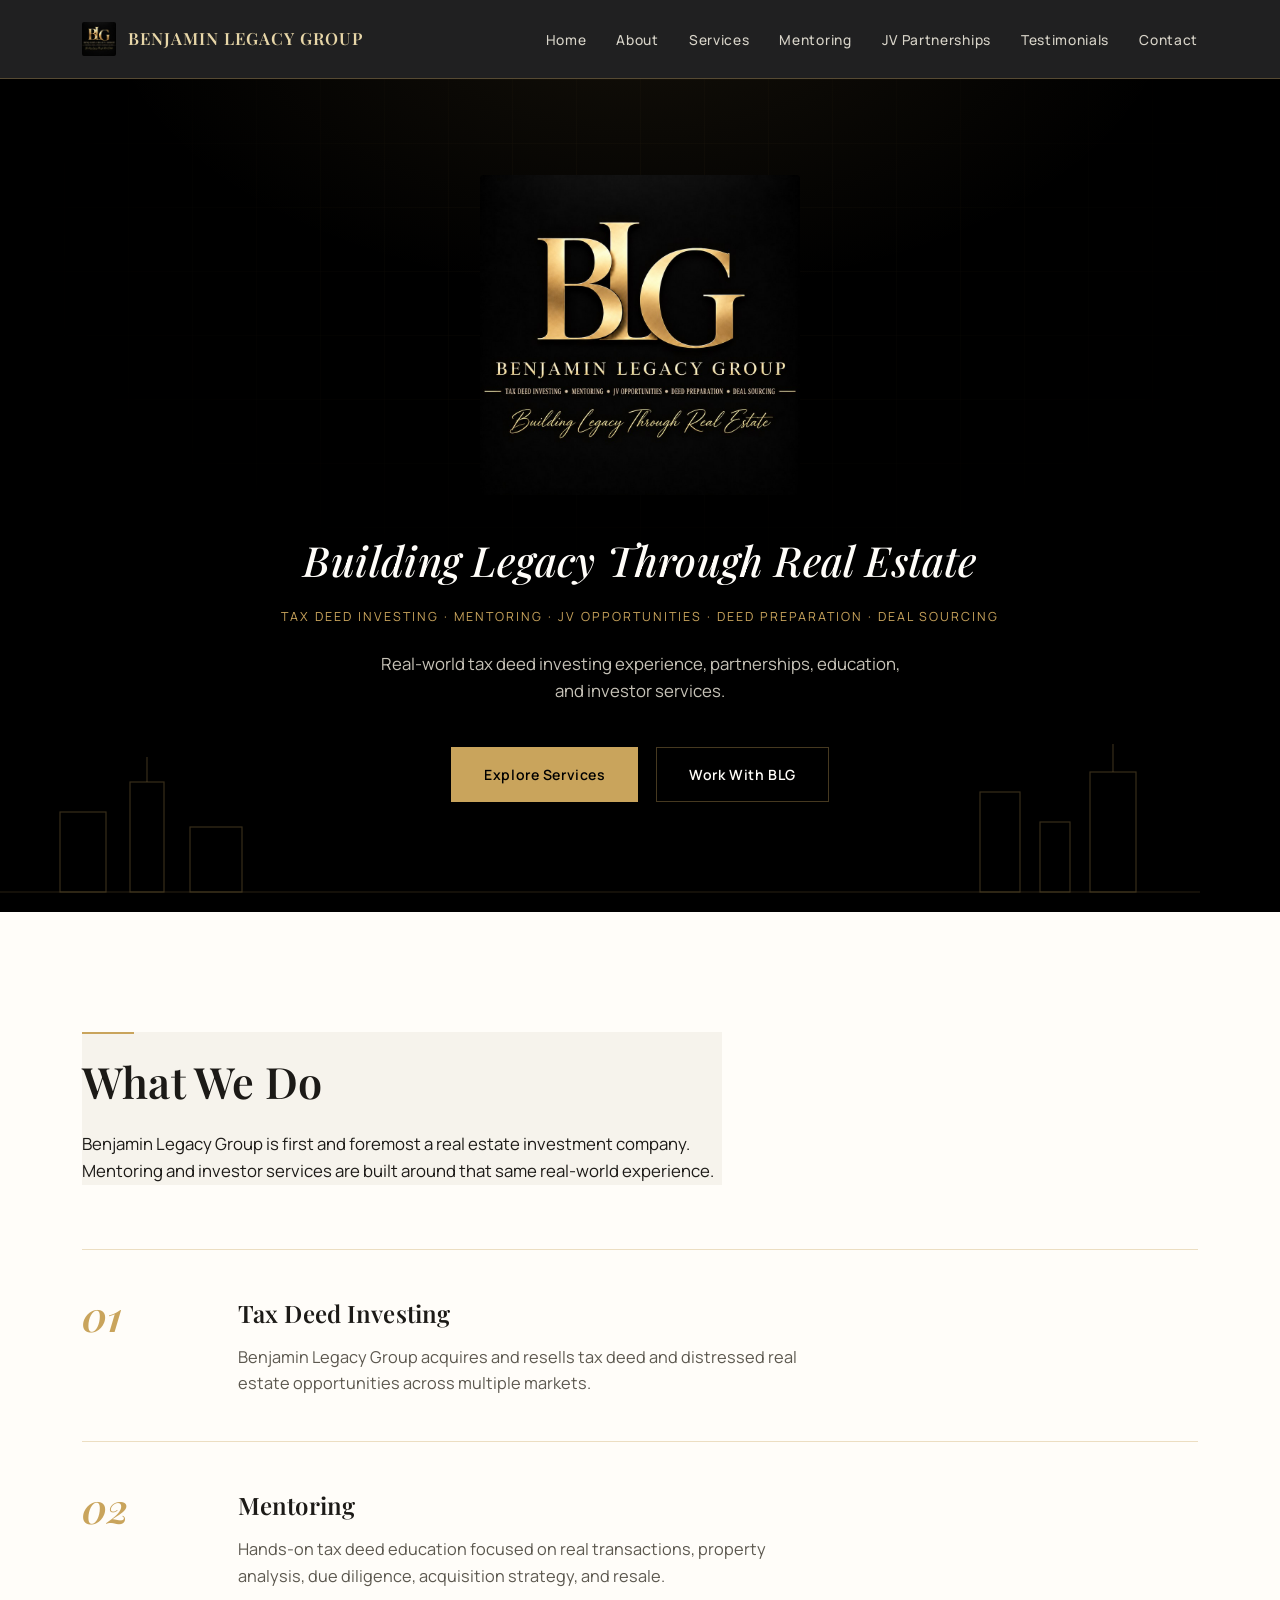
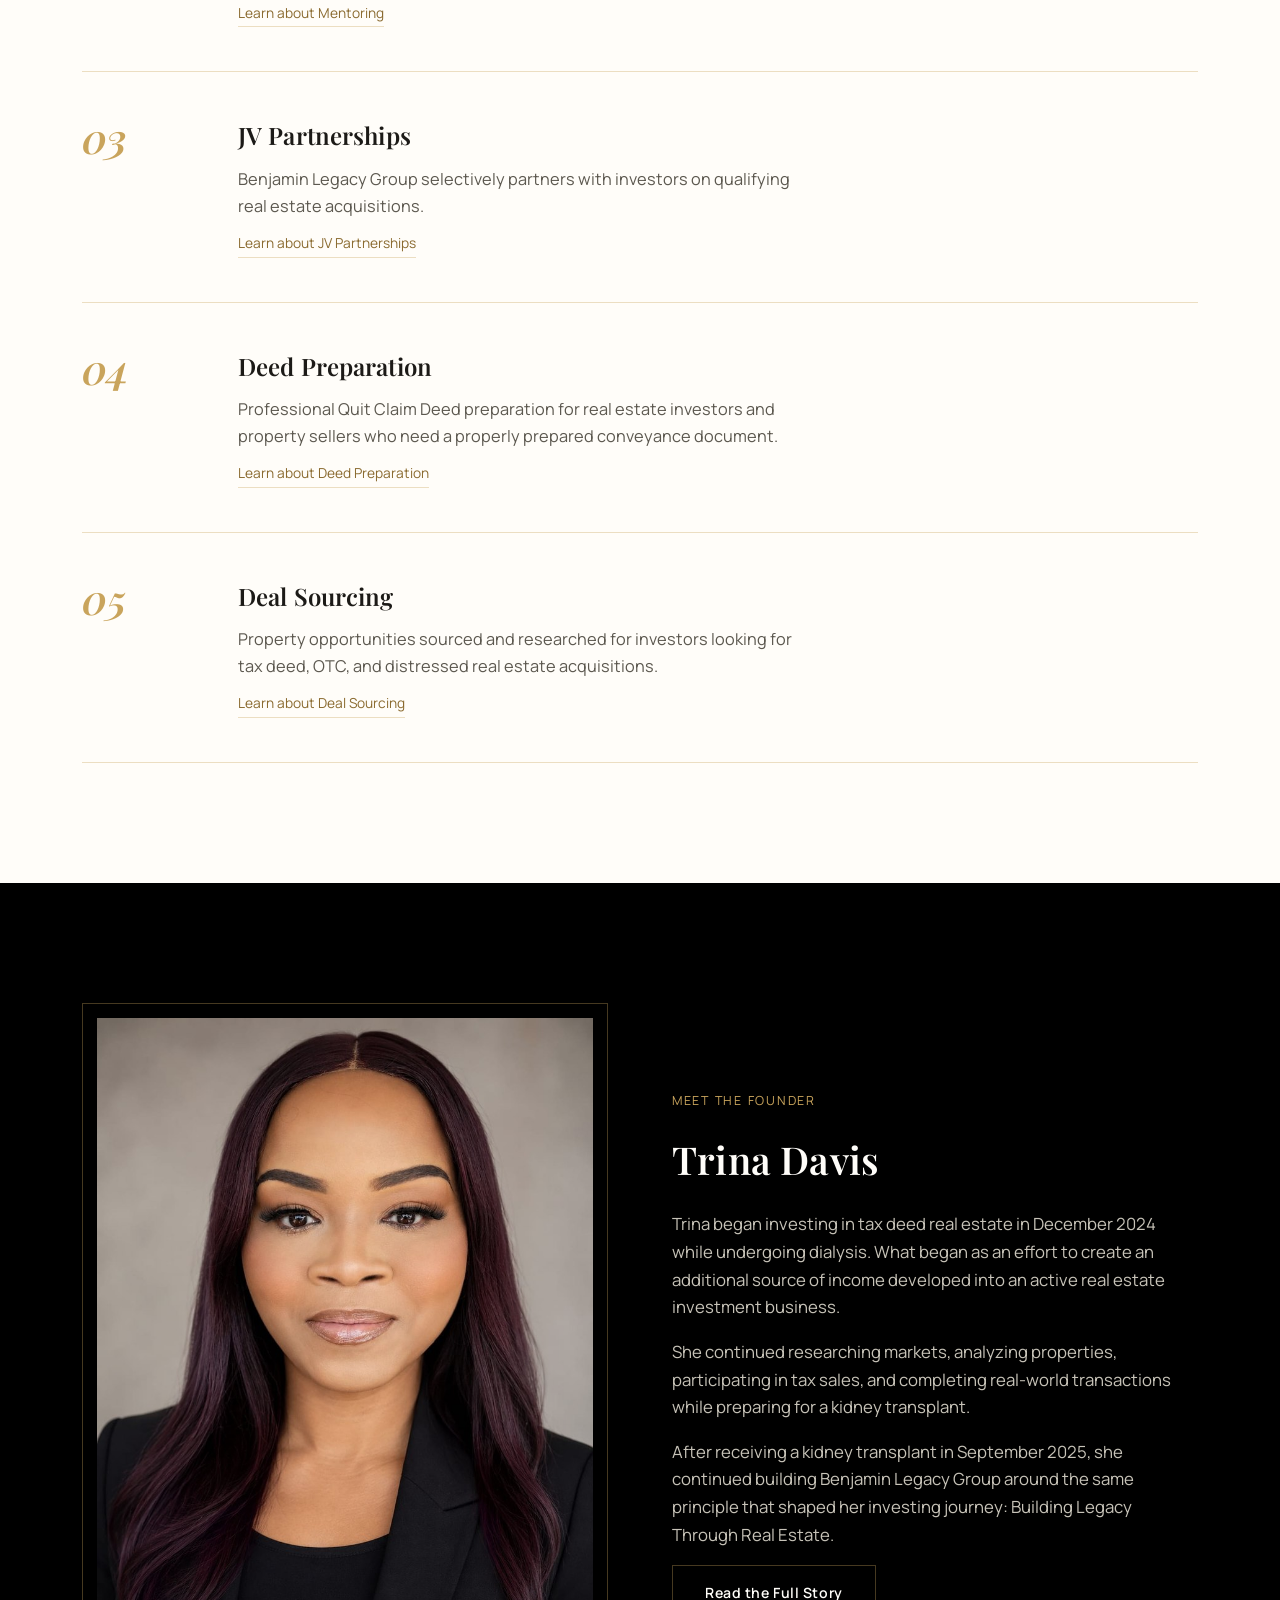
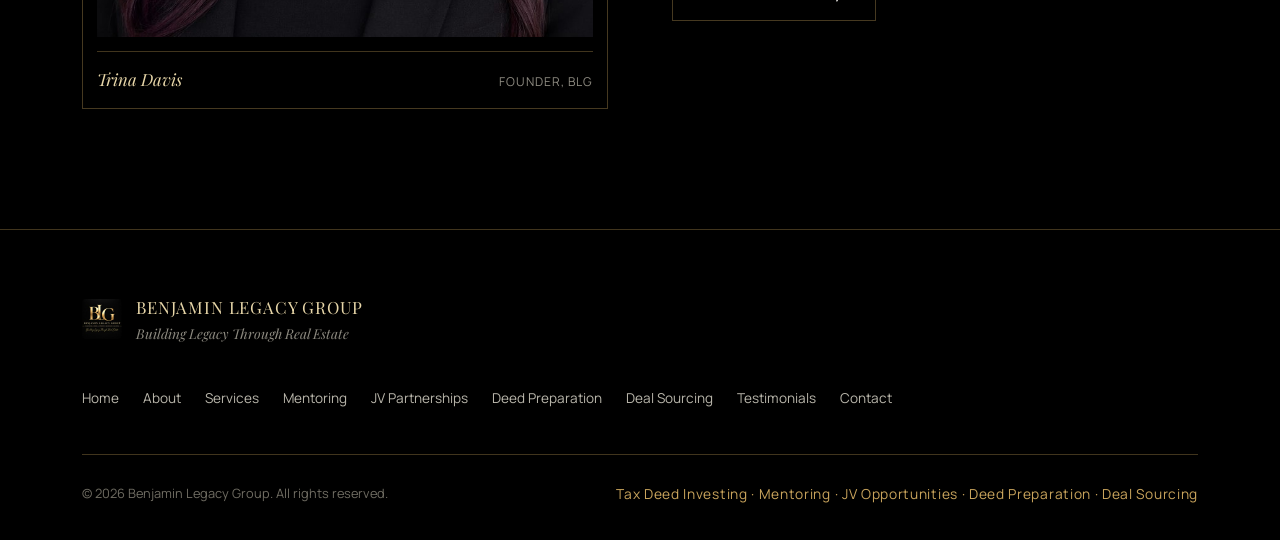
==== index.html @ bb43dea1 "first commit" ====
<!DOCTYPE html>
<html lang="en">
<head>
<meta charset="UTF-8">
<meta name="viewport" content="width=device-width, initial-scale=1.0">
<title>Benjamin Legacy Group — Building Legacy Through Real Estate</title>
<link rel="preconnect" href="https://fonts.googleapis.com">
<link rel="preconnect" href="https://fonts.gstatic.com" crossorigin>
<link href="https://fonts.googleapis.com/css2?family=Playfair+Display:ital,wght@0,500;0,600;0,700;1,500;1,600&family=Manrope:wght@400;500;600;700&display=swap" rel="stylesheet">
<link rel="stylesheet" href="styles.css">
</head>
<body>

<nav class="site-nav">
  <div class="nav-row">
    <a href="index.html" class="brand-mark">
      <img src="images/logo-small.jpg" alt="Benjamin Legacy Group mark">
      <span>BENJAMIN&nbsp;LEGACY&nbsp;GROUP</span>
    </a>
    <button class="nav-toggle" id="navToggle" aria-expanded="false" aria-controls="navLinks">Menu</button>
    <ul class="nav-links" id="navLinks">
      <li><a href="index.html">Home</a></li>
      <li><a href="about.html">About</a></li>
      <li class="has-dropdown">
        <a href="services.html">Services</a>
        <ul class="dropdown">
          <li><a href="deed-prep.html">Deed Preparation</a></li>
          <li><a href="deal-sourcing.html">Deal Sourcing</a></li>
        </ul>
      </li>
      <li><a href="mentoring.html">Mentoring</a></li>
      <li><a href="jv.html">JV Partnerships</a></li>
      <li><a href="testimonials.html">Testimonials</a></li>
      <li><a href="contact.html">Contact</a></li>
    </ul>
  </div>
</nav>

<header class="hero" id="home">
  <div class="container hero-inner">
    <div class="hero-logo">
      <img src="images/logo-large.jpg" alt="Benjamin Legacy Group — Building Legacy Through Real Estate">
    </div>
    <h1>Building Legacy Through Real Estate</h1>
    <div class="hero-kicker">Tax Deed Investing · Mentoring · JV Opportunities · Deed Preparation · Deal Sourcing</div>
    <p class="hero-sub">Real-world tax deed investing experience, partnerships, education, and investor services.</p>
    <div class="hero-ctas">
      <a href="services.html" class="btn btn-gold">Explore Services</a>
      <a href="contact.html" class="btn btn-outline">Work With BLG</a>
    </div>
  </div>
  <svg class="hero-skyline" viewBox="0 0 1200 190" preserveAspectRatio="none" xmlns="http://www.w3.org/2000/svg" aria-hidden="true">
    <line x1="0" y1="170" x2="1200" y2="170" stroke="rgba(201,164,92,0.4)" stroke-width="1"/>
    <g fill="none" stroke="rgba(201,164,92,0.55)" stroke-width="1.2">
      <rect x="60" y="90" width="46" height="80"/>
      <rect x="130" y="60" width="34" height="110"/>
      <rect x="190" y="105" width="52" height="65"/>
      <rect x="980" y="70" width="40" height="100"/>
      <rect x="1040" y="100" width="30" height="70"/>
      <rect x="1090" y="50" width="46" height="120"/>
      <line x1="147" y1="60" x2="147" y2="35"/>
      <line x1="1113" y1="50" x2="1113" y2="22"/>
    </g>
  </svg>
</header>

<section class="on-white" id="services">
  <div class="container">
    <div class="section-head on-light">
      <div class="rule"></div>
      <h2>What We Do</h2>
      <p>Benjamin Legacy Group is first and foremost a real estate investment company. Mentoring and investor services are built around that same real-world experience.</p>
    </div>

    <div class="service-list">
      <div class="service-row">
        <div class="service-num">01</div>
        <div><h3>Tax Deed Investing</h3>
        <p>Benjamin Legacy Group acquires and resells tax deed and distressed real estate opportunities across multiple markets.</p></div>
      </div>
      <div class="service-row">
        <div class="service-num">02</div>
        <div><h3>Mentoring</h3>
        <p>Hands-on tax deed education focused on real transactions, property analysis, due diligence, acquisition strategy, and resale.</p>
        <a class="service-link" href="mentoring.html">Learn about Mentoring</a></div>
      </div>
      <div class="service-row">
        <div class="service-num">03</div>
        <div><h3>JV Partnerships</h3>
        <p>Benjamin Legacy Group selectively partners with investors on qualifying real estate acquisitions.</p>
        <a class="service-link" href="jv.html">Learn about JV Partnerships</a></div>
      </div>
      <div class="service-row">
        <div class="service-num">04</div>
        <div><h3>Deed Preparation</h3>
        <p>Professional Quit Claim Deed preparation for real estate investors and property sellers who need a properly prepared conveyance document.</p>
        <a class="service-link" href="deed-prep.html">Learn about Deed Preparation</a></div>
      </div>
      <div class="service-row">
        <div class="service-num">05</div>
        <div><h3>Deal Sourcing</h3>
        <p>Property opportunities sourced and researched for investors looking for tax deed, OTC, and distressed real estate acquisitions.</p>
        <a class="service-link" href="deal-sourcing.html">Learn about Deal Sourcing</a></div>
      </div>
    </div>
  </div>
</section>

<section class="on-dark">
  <div class="container founder-teaser">
    <div class="founder-photo-frame">
      <img src="images/headshot.jpg" alt="Trina Davis, founder of Benjamin Legacy Group">
      <div class="founder-photo-cap">
        <span class="fp-name">Trina Davis</span>
        <span class="fp-role">Founder, BLG</span>
      </div>
    </div>
    <div>
      <div class="tag">Meet the Founder</div>
      <h2>Trina Davis</h2>
      <p>Trina began investing in tax deed real estate in December 2024 while undergoing dialysis. What began as an effort to create an additional source of income developed into an active real estate investment business.</p>
      <p>She continued researching markets, analyzing properties, participating in tax sales, and completing real-world transactions while preparing for a kidney transplant.</p>
      <p>After receiving a kidney transplant in September 2025, she continued building Benjamin Legacy Group around the same principle that shaped her investing journey: Building Legacy Through Real Estate.</p>
      <a href="about.html" class="btn btn-outline">Read the Full Story</a>
    </div>
  </div>
</section>

<footer>
  <div class="container">
    <div class="footer-top">
      <div class="footer-brand">
        <img src="images/logo-small.jpg" alt="Benjamin Legacy Group mark">
        <div class="footer-brand-text">
          <div class="name">BENJAMIN LEGACY GROUP</div>
          <div class="tag">Building Legacy Through Real Estate</div>
        </div>
      </div>
      <ul class="footer-nav">
        <li><a href="index.html">Home</a></li>
        <li><a href="about.html">About</a></li>
        <li><a href="services.html">Services</a></li>
        <li><a href="mentoring.html">Mentoring</a></li>
        <li><a href="jv.html">JV Partnerships</a></li>
        <li><a href="deed-prep.html">Deed Preparation</a></li>
        <li><a href="deal-sourcing.html">Deal Sourcing</a></li>
        <li><a href="testimonials.html">Testimonials</a></li>
        <li><a href="contact.html">Contact</a></li>
      </ul>
    </div>
    <div class="footer-bottom">
      <span>&copy; 2026 Benjamin Legacy Group. All rights reserved.</span>
      <span class="services-line">Tax Deed Investing · Mentoring · JV Opportunities · Deed Preparation · Deal Sourcing</span>
    </div>
  </div>
</footer>

<script src="nav.js"></script>
</body>
</html>
---- styles.css ----
:root{
    --black:#000000;
    --charcoal:#0a0705;
    --charcoal-2:#120e0a;
    --gold:#c9a45c;
    --gold-light:#e7d6a8;
    --gold-deep:#8a6a2f;
    --off-white:#f6f3ec;
    --white:#fffdf9;
    --ink:#1c1a17;
    --ink-soft:#5c584f;
    --hairline: rgba(201,164,92,0.35);
    --hairline-dark: rgba(201,164,92,0.32);
    --serif: 'Playfair Display', Georgia, serif;
    --sans: 'Manrope', -apple-system, BlinkMacSystemFont, 'Segoe UI', sans-serif;
    --max: 1180px;
  }

  *{box-sizing:border-box;}
  html{scroll-behavior:smooth;}
  @media (prefers-reduced-motion: reduce){
    html{scroll-behavior:auto;}
    *{animation-duration:0.001ms !important; animation-iteration-count:1 !important; transition-duration:0.001ms !important;}
  }
  body{
    margin:0;
    font-family:var(--sans);
    color:var(--ink);
    background:var(--white);
    line-height:1.65;
    -webkit-font-smoothing:antialiased;
  }
  h1,h2,h3,h4{
    font-family:var(--serif);
    font-weight:600;
    margin:0 0 0.5em;
    letter-spacing:0.005em;
  }
  p{margin:0 0 1em;}
  a{color:inherit;}
  img{max-width:100%; display:block;}
  .container{
    max-width:var(--max);
    margin:0 auto;
    padding:0 32px;
  }
  section{padding:120px 0;}
  @media (max-width:720px){
    section{padding:76px 0;}
    .container{padding:0 22px;}
  }

  /* ---------- Focus states ---------- */
  a:focus-visible, button:focus-visible, select:focus-visible, input:focus-visible, textarea:focus-visible{
    outline:2px solid var(--gold);
    outline-offset:3px;
  }

  /* ---------- Nav ---------- */
  .site-nav{
    position:sticky; top:0; z-index:100;
    background:rgba(14,14,15,0.92);
    backdrop-filter:saturate(140%) blur(10px);
    border-bottom:1px solid var(--hairline-dark);
  }
  .nav-row{
    max-width:var(--max); margin:0 auto; padding:0 32px;
    display:flex; align-items:center; justify-content:space-between;
    height:78px;
  }
  .brand-mark{
    display:flex; align-items:center; gap:12px;
    text-decoration:none; color:var(--white);
  }
  .brand-mark img{height:34px; width:34px; object-fit:cover; border-radius:2px;}
  .brand-mark span{
    font-family:var(--serif); font-weight:600; font-size:1.05rem;
    letter-spacing:0.06em; color:var(--gold-light);
  }
  .nav-links{
    display:flex; gap:30px; list-style:none; margin:0; padding:0;
  }
  .nav-links a{
    font-size:0.86rem; text-decoration:none; color:#d8d4c9;
    letter-spacing:0.05em; font-weight:500;
    padding:8px 0; border-bottom:1px solid transparent;
    transition:color .2s ease, border-color .2s ease;
    white-space:nowrap;
  }
  .nav-links a:hover{color:var(--gold-light); border-color:var(--gold);}
  .has-dropdown{position:relative;}
  .dropdown{
    position:absolute; top:100%; left:-14px;
    min-width:200px; margin:0; padding:8px 0; list-style:none;
    background:var(--black); border:1px solid var(--hairline-dark);
    opacity:0; visibility:hidden; transform:translateY(6px);
    transition:opacity .18s ease, transform .18s ease, visibility .18s;
  }
  .has-dropdown:hover .dropdown, .has-dropdown:focus-within .dropdown{
    opacity:1; visibility:visible; transform:translateY(0);
  }
  .dropdown a{display:block; padding:11px 20px; font-size:0.82rem; border-bottom:none;}
  .dropdown a:hover{background:rgba(201,164,92,0.08);}
  .nav-toggle{
    display:none; background:none; border:1px solid var(--hairline);
    color:var(--gold-light); font-size:0.8rem; letter-spacing:0.05em;
    padding:9px 16px; cursor:pointer; font-family:var(--sans);
  }
  @media (max-width:960px){
    .nav-links{
      position:absolute; top:78px; left:0; right:0;
      background:var(--black);
      flex-direction:column; gap:0;
      max-height:0; overflow:hidden;
      border-bottom:1px solid var(--hairline-dark);
      transition:max-height .3s ease;
    }
    .nav-links.open{max-height:520px;}
    .nav-links a{
      display:block; padding:16px 32px; border-bottom:1px solid var(--hairline-dark);
      width:100%;
    }
    .nav-toggle{display:block;}
    .dropdown{
      position:static; opacity:1; visibility:visible; transform:none;
      border:none; padding:0; background:transparent;
    }
    .dropdown a{padding:12px 32px 12px 52px; font-size:0.8rem; color:#a9a59a; border-bottom:1px solid var(--hairline-dark);}
  }

  /* ---------- Hero ---------- */
  .hero{
    background:
      radial-gradient(ellipse 900px 500px at 50% -10%, rgba(201,164,92,0.10), transparent 60%),
      var(--black);
    color:var(--white);
    padding:96px 0 110px;
    text-align:center;
    position:relative;
    overflow:hidden;
  }
  .hero::before{
    content:"";
    position:absolute; inset:0;
    background-image:
      linear-gradient(var(--hairline-dark) 1px, transparent 1px),
      linear-gradient(90deg, var(--hairline-dark) 1px, transparent 1px);
    background-size:64px 64px;
    opacity:0.12;
    mask-image:radial-gradient(ellipse 70% 60% at 50% 20%, black, transparent 75%);
  }
  .hero-skyline{
    position:absolute; left:0; right:0; bottom:0; height:190px;
    z-index:0; opacity:0.5;
    pointer-events:none;
  }
  .hero-inner{position:relative; z-index:1; max-width:900px; margin:0 auto;}
  .hero-logo{
    width:min(320px, 56vw);
    margin:0 auto 40px;
    opacity:0;
    animation: hero-rise .9s ease-out .1s forwards;
  }
  .hero-logo img{border-radius:4px;}
  .hero-kicker{
    font-size:0.78rem; letter-spacing:0.16em; text-transform:uppercase;
    color:var(--gold);
    margin-bottom:22px;
    opacity:0;
    animation: hero-rise .9s ease-out .45s forwards;
  }
  .hero h1{
    font-size:clamp(1.5rem, 3.4vw, 2.6rem);
    font-style:italic;
    font-weight:500;
    color:var(--white);
    line-height:1.2;
    margin-bottom:22px;
    white-space:normal;
    opacity:0;
    animation: hero-rise .9s ease-out .3s forwards;
  }
  @media (min-width:600px){
    .hero h1{white-space:nowrap;}
  }
  .hero-sub{
    font-size:1.05rem;
    color:#c7c3b8;
    max-width:540px;
    margin:0 auto 42px;
    opacity:0;
    animation: hero-rise .9s ease-out .6s forwards;
  }
  .hero-ctas{
    display:flex; gap:18px; justify-content:center; flex-wrap:wrap;
    opacity:0;
    animation: hero-rise .9s ease-out .75s forwards;
  }
  @keyframes hero-rise{
    from{opacity:0; transform:translateY(14px);}
    to{opacity:1; transform:translateY(0);}
  }

  .btn{
    display:inline-block;
    padding:15px 32px;
    font-family:var(--sans);
    font-size:0.88rem;
    font-weight:600;
    letter-spacing:0.04em;
    text-decoration:none;
    border:1px solid transparent;
    cursor:pointer;
    transition:background .2s ease, color .2s ease, border-color .2s ease;
  }
  .btn-gold{background:var(--gold); color:var(--black);}
  .btn-gold:hover{background:var(--gold-light);}
  .btn-outline{border-color:var(--hairline); color:var(--white); background:transparent;}
  .btn-outline:hover{border-color:var(--gold); color:var(--gold-light);}
  .btn-outline-ink{border-color:rgba(28,26,23,0.3); color:var(--ink); background:transparent;}
  .btn-outline-ink:hover{border-color:var(--gold-deep); color:var(--gold-deep);}

  /* ---------- Section headers ---------- */
  .section-head{max-width:640px; margin-bottom:64px;}
  .section-head h2{font-size:clamp(1.9rem, 3.6vw, 2.7rem); line-height:1.2;}
  .section-head p{font-size:1.05rem;}
  .on-dark .section-head h2{color:var(--white);}
  .on-dark .section-head p{color:#c7c3b8;}
  .on-light .section-head h2{color:var(--ink);}
  .on-light .section-head p{color:var(--ink-soft);}
  .rule{
    width:52px; height:2px; background:var(--gold); margin-bottom:22px;
  }

  .on-dark{background:var(--black); color:var(--white);}
  .on-charcoal{background:var(--charcoal); color:var(--white);}
  .on-light{background:var(--off-white); color:var(--ink);}
  .on-white{background:var(--white); color:var(--ink);}

  /* ---------- Services (numbered, visual hierarchy) ---------- */
  .service-row{
    display:grid;
    grid-template-columns:120px 1fr;
    gap:36px;
    padding:44px 0;
    border-top:1px solid var(--hairline);
    align-items:start;
  }
  .service-row:last-child{border-bottom:1px solid var(--hairline);}
  .service-num{
    font-family:var(--serif); font-style:italic; font-weight:600;
    font-size:2.6rem; line-height:1; color:var(--gold);
  }
  .service-row h3{font-size:1.5rem; color:var(--ink); margin-bottom:10px;}
  .service-row p{color:var(--ink-soft); margin:0; max-width:560px; font-size:1.02rem;}
  @media (max-width:720px){
    .service-row{grid-template-columns:56px 1fr; gap:20px; padding:32px 0;}
    .service-num{font-size:1.8rem;}
  }

  /* ---------- Founder teaser ---------- */
  .founder-teaser{
    display:grid; grid-template-columns:1fr 1fr; gap:64px; align-items:center;
  }
  .founder-teaser .tag{
    font-size:0.78rem; letter-spacing:0.14em; text-transform:uppercase; color:var(--gold);
    margin-bottom:16px;
  }
  .founder-teaser h2{color:var(--white); font-size:clamp(1.8rem,3.2vw,2.4rem);}
  .founder-teaser p{color:#c7c3b8; font-size:1.05rem;}
  @media (max-width:860px){
    .founder-teaser{grid-template-columns:1fr;}
  }
  .founder-quote{
    font-family:var(--serif); font-style:italic; font-weight:500;
    font-size:clamp(1.5rem,2.6vw,2rem);
    color:var(--gold-light);
    border-left:2px solid var(--gold);
    padding-left:28px;
    line-height:1.4;
  }
  .founder-photo-frame{
    position:relative;
    border:1px solid var(--hairline);
    padding:14px;
  }
  .founder-photo-frame img{
    width:100%; height:auto; display:block; filter:grayscale(8%);
  }
  .founder-photo-cap{
    display:flex; justify-content:space-between; align-items:baseline;
    padding-top:14px; border-top:1px solid var(--hairline-dark); margin-top:14px;
  }
  .founder-photo-cap .fp-name{
    font-family:var(--serif); font-style:italic; color:var(--gold-light); font-size:1.05rem;
  }
  .founder-photo-cap .fp-role{
    font-size:0.76rem; letter-spacing:0.08em; text-transform:uppercase; color:#8d8a80;
  }

  /* ---------- About ---------- */
  .about-grid{
    display:grid; grid-template-columns:1.1fr 0.9fr; gap:72px;
  }
  @media (max-width:860px){
    .about-grid{grid-template-columns:1fr; gap:40px;}
  }
  .about-copy p{color:var(--ink-soft); font-size:1.04rem;}
  .about-side{
    border-left:1px solid var(--hairline);
    padding-left:40px;
  }
  @media (max-width:860px){
    .about-side{border-left:none; border-top:1px solid var(--hairline); padding-left:0; padding-top:32px;}
  }
  .about-side .founder-quote{border-left:none; padding-left:0;}
  .about-side .signoff{
    margin-top:28px; font-size:0.95rem; color:var(--ink-soft);
  }

  /* ---------- Pathway / process steps (genuine sequences) ---------- */
  .pathway{
    display:flex; flex-direction:column;
  }
  .pathway-step{
    display:grid; grid-template-columns:56px 1fr; gap:26px;
    padding-bottom:36px; position:relative;
  }
  .pathway-step:last-child{padding-bottom:0;}
  .pathway-marker{
    display:flex; flex-direction:column; align-items:center;
  }
  .pathway-dot{
    width:12px; height:12px; border-radius:50%;
    background:var(--gold); flex:none;
    margin-top:6px;
  }
  .pathway-line{
    width:1px; flex:1;
    background:var(--hairline-dark);
    margin-top:6px;
  }
  .on-light .pathway-line{background:var(--hairline);}
  .pathway-step:last-child .pathway-line{display:none;}
  .pathway-body h4{
    font-size:1.18rem; margin-bottom:6px;
  }
  .on-dark .pathway-body h4{color:var(--white);}
  .on-light .pathway-body h4{color:var(--ink);}
  .pathway-body p{
    margin:0; font-size:0.98rem;
  }
  .on-dark .pathway-body p{color:#b9b6ab;}
  .on-light .pathway-body p{color:var(--ink-soft);}

  .mentoring-close{
    margin-top:48px; padding-top:40px; border-top:1px solid var(--hairline-dark);
    max-width:640px; color:#c7c3b8; font-size:1.02rem;
  }
  .tag-strip{
    display:flex; flex-wrap:wrap; gap:12px; margin-bottom:56px;
  }
  .tag-strip span{
    border:1px solid var(--hairline); color:var(--gold-light);
    font-size:0.82rem; letter-spacing:0.03em;
    padding:9px 18px;
  }

  /* ---------- JV process (horizontal on wide) ---------- */
  .jv-flow{
    display:grid; grid-template-columns:repeat(3,1fr); gap:34px 40px;
    margin-bottom:52px;
  }
  @media (max-width:860px){ .jv-flow{grid-template-columns:1fr;} }
  .jv-step{
    border-top:2px solid var(--gold);
    padding-top:18px;
  }
  .jv-step .step-no{
    font-family:var(--serif); font-style:italic; color:var(--gold-deep);
    font-size:1rem; margin-bottom:10px; display:block;
  }
  .jv-step h4{font-size:1.08rem; margin-bottom:8px; color:var(--ink);}
  .jv-step p{font-size:0.96rem; color:var(--ink-soft); margin:0;}

  /* ---------- Deed prep two-column ---------- */
  .deed-columns{
    display:grid; grid-template-columns:1fr 1fr; gap:56px;
    margin-bottom:50px;
  }
  @media (max-width:720px){ .deed-columns{grid-template-columns:1fr;} }
  .deed-col h4{
    font-size:0.8rem; letter-spacing:0.1em; text-transform:uppercase;
    color:var(--gold); margin-bottom:20px; font-family:var(--sans); font-weight:700;
  }
  .deed-col ul{
    list-style:none; margin:0; padding:0;
  }
  .deed-col li{
    padding:14px 0; border-top:1px solid var(--hairline-dark);
    color:#d3cfc3; font-size:0.98rem;
  }
  .deed-col li:last-child{border-bottom:1px solid var(--hairline-dark);}
  .deed-note{
    font-size:0.85rem; color:#8d8a80; font-style:italic; margin-top:10px;
  }
  .disclaimer-box{
    border:1px solid var(--hairline-dark);
    padding:22px 26px;
    font-size:0.92rem;
    color:#c7c3b8;
    max-width:640px;
  }
  .addon-box{
    border-left:2px solid var(--gold);
    padding:6px 0 6px 24px;
    max-width:640px;
    margin-bottom:36px;
  }
  .addon-box .addon-label{
    font-size:0.78rem; letter-spacing:0.1em; text-transform:uppercase;
    color:var(--gold); margin-bottom:8px; display:block;
  }
  .addon-box p{color:#c7c3b8; font-size:0.98rem; margin:0;}

  /* ---------- Testimonials ---------- */
  .testimonial-note{
    font-size:0.85rem; color:var(--ink-soft); font-style:italic; margin-bottom:44px;
  }
  .testimonial-grid{
    display:grid; grid-template-columns:repeat(3,1fr); gap:40px;
  }
  @media (max-width:860px){ .testimonial-grid{grid-template-columns:1fr;} }
  .testimonial{
    padding-top:26px; border-top:2px solid var(--gold);
  }
  .testimonial p.quote{
    font-family:var(--serif); font-style:italic; font-size:1.14rem;
    color:var(--ink); line-height:1.5; margin-bottom:18px;
  }
  .testimonial .attr{
    font-size:0.86rem; color:var(--ink-soft); letter-spacing:0.02em;
  }

  /* ---------- Contact ---------- */
  .contact-grid{
    display:grid; grid-template-columns:1fr 1fr; gap:70px; align-items:start;
  }
  @media (max-width:860px){ .contact-grid{grid-template-columns:1fr; gap:40px;} }
  .contact-info h3{color:var(--white); font-size:1.4rem; margin-bottom:14px;}
  .contact-info p{color:#c7c3b8;}
  .contact-line{
    display:flex; gap:12px; margin-bottom:10px; font-size:0.98rem; color:#d3cfc3;
  }
  .contact-line a{
    text-decoration: none;
  }
  .contact-line span.label{color:var(--gold); min-width:64px; display:inline-block;}
  form.contact-form{display:grid; gap:18px;}
  .field{display:flex; flex-direction:column; gap:8px;}
  .field label{font-size:0.82rem; letter-spacing:0.04em; color:var(--gold-light);}
  .field input, .field select, .field textarea{
    background:var(--charcoal-2);
    border:1px solid var(--hairline-dark);
    color:var(--white);
    padding:13px 14px;
    font-family:var(--sans);
    font-size:0.96rem;
  }
  .field textarea{resize:vertical; min-height:110px;}
  .field input::placeholder, .field textarea::placeholder{color:#7a776d;}

  /* ---------- Footer ---------- */
  footer{background:var(--black); border-top:1px solid var(--hairline-dark); padding:64px 0 34px;}
  .footer-top{
    display:flex; justify-content:space-between; flex-wrap:wrap; gap:40px;
    padding-bottom:44px; border-bottom:1px solid var(--hairline-dark); margin-bottom:28px;
  }
  .footer-brand{display:flex; align-items:center; gap:14px;}
  .footer-brand img{height:40px; width:40px; border-radius:3px;}
  .footer-brand-text .name{font-family:var(--serif); color:var(--gold-light); font-size:1.05rem; letter-spacing:0.05em;}
  .footer-brand-text .tag{font-size:0.85rem; color:#8d8a80; font-style:italic; font-family:var(--serif);}
  .footer-nav{display:flex; gap:24px; flex-wrap:wrap; list-style:none; margin:0; padding:0;}
  .footer-nav a{font-size:0.85rem; color:#b9b6ab; text-decoration:none;}
  .footer-nav a:hover{color:var(--gold);}
  .footer-bottom{
    display:flex; justify-content:space-between; flex-wrap:wrap; gap:12px;
    font-size:0.8rem; color:#6f6c62;
  }

  .services-line{
    font-size:0.86rem; letter-spacing:0.05em; color:var(--gold);
  }

/* ---------- Interior page header (used on non-home pages) ---------- */
.page-header{
  padding:64px 0 46px;
  background:var(--black);
  color:var(--white);
  border-bottom:1px solid var(--hairline-dark);
}
.page-header .eyebrow{
  font-size:0.78rem; letter-spacing:0.14em; text-transform:uppercase;
  color:var(--gold); margin-bottom:14px;
}
.page-header h1{
  font-size:clamp(1.9rem, 3.6vw, 2.8rem);
  font-style:italic; color:var(--white); margin:0;
}
.page-header p{
  color:#c7c3b8; max-width:600px; margin-top:14px; font-size:1.02rem;
}

/* ---------- Link-out from a service row to its own page ---------- */
.service-link{
  display:inline-block; margin-top:12px;
  font-size:0.86rem; color:var(--gold-deep);
  text-decoration:none; border-bottom:1px solid var(--hairline);
  padding-bottom:2px;
}
.service-link:hover{color:var(--gold-deep); border-color:var(--gold-deep);}

/* ---------- Contact form success state ---------- */
.form-success{
  display:none; margin-top:6px; padding:16px 20px;
  border:1px solid var(--hairline); color:var(--gold-light); font-size:0.92rem;
}
.form-success.visible{display:block;}
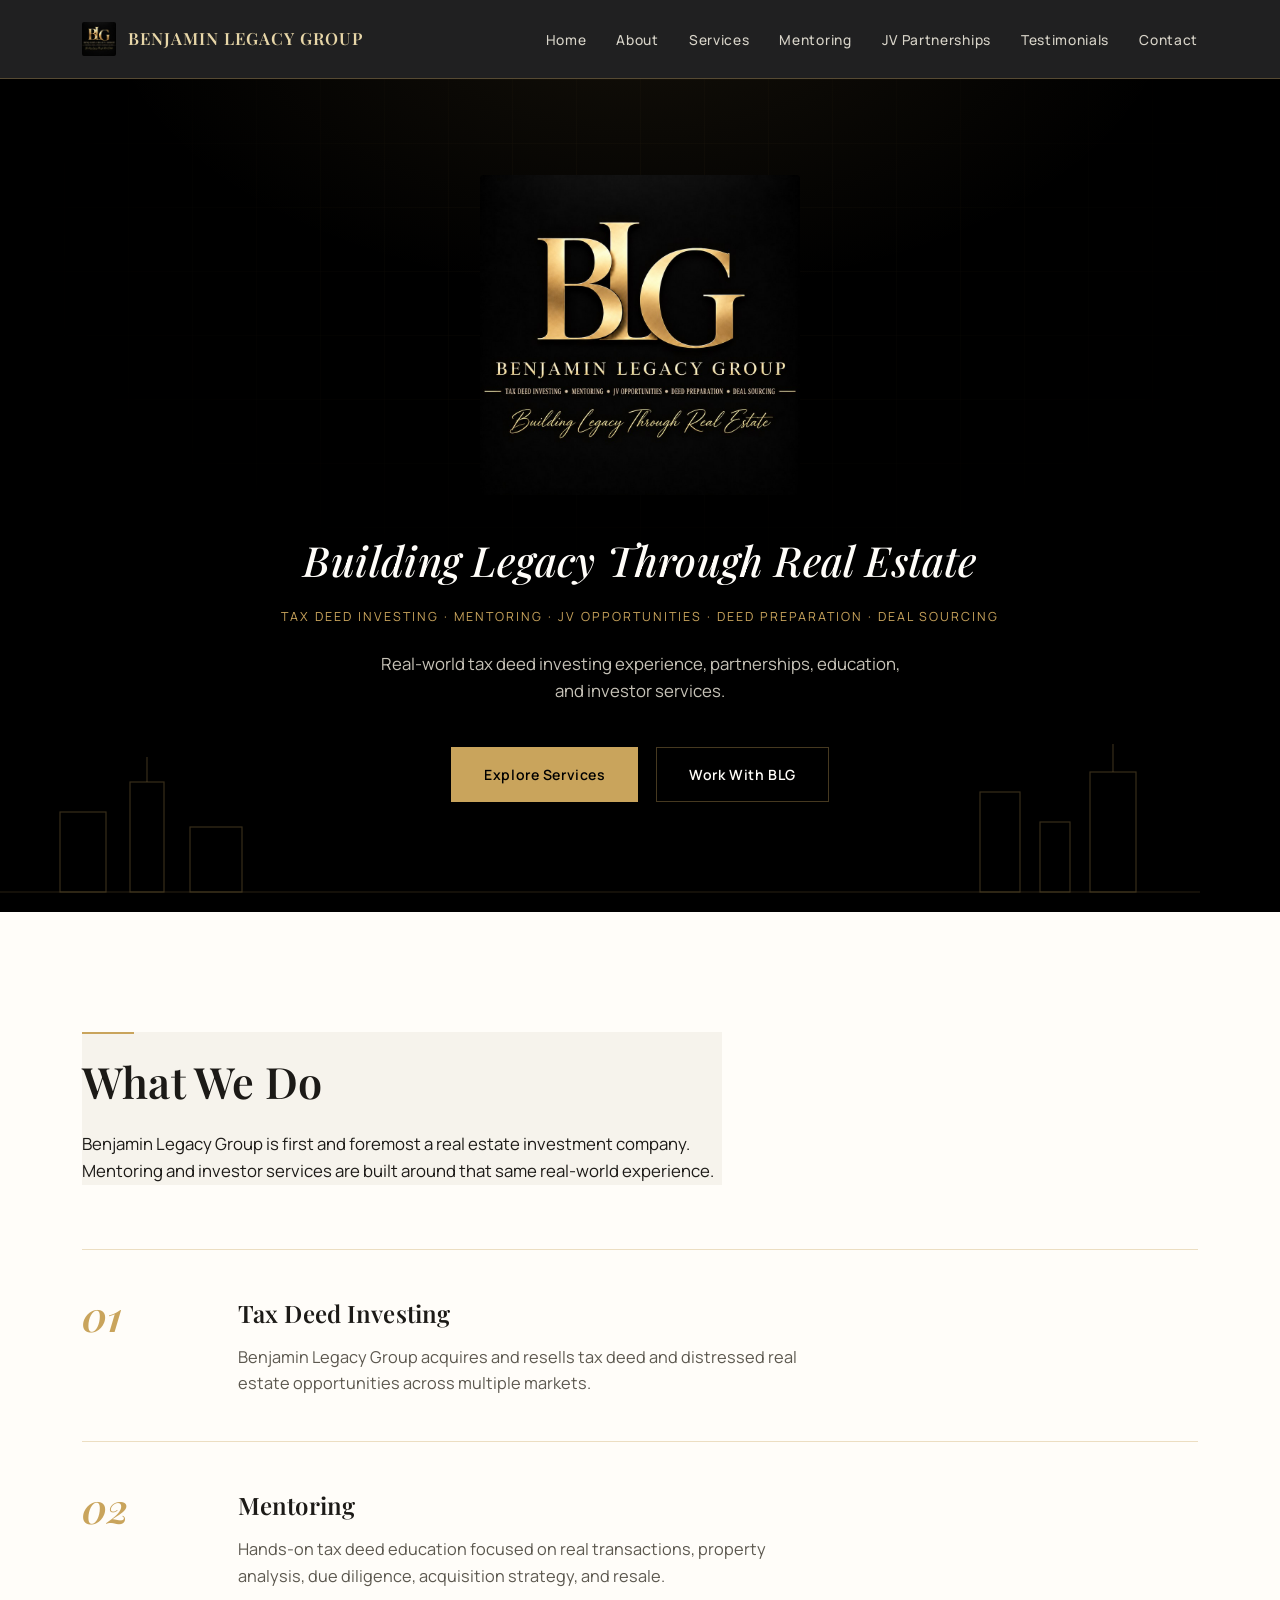
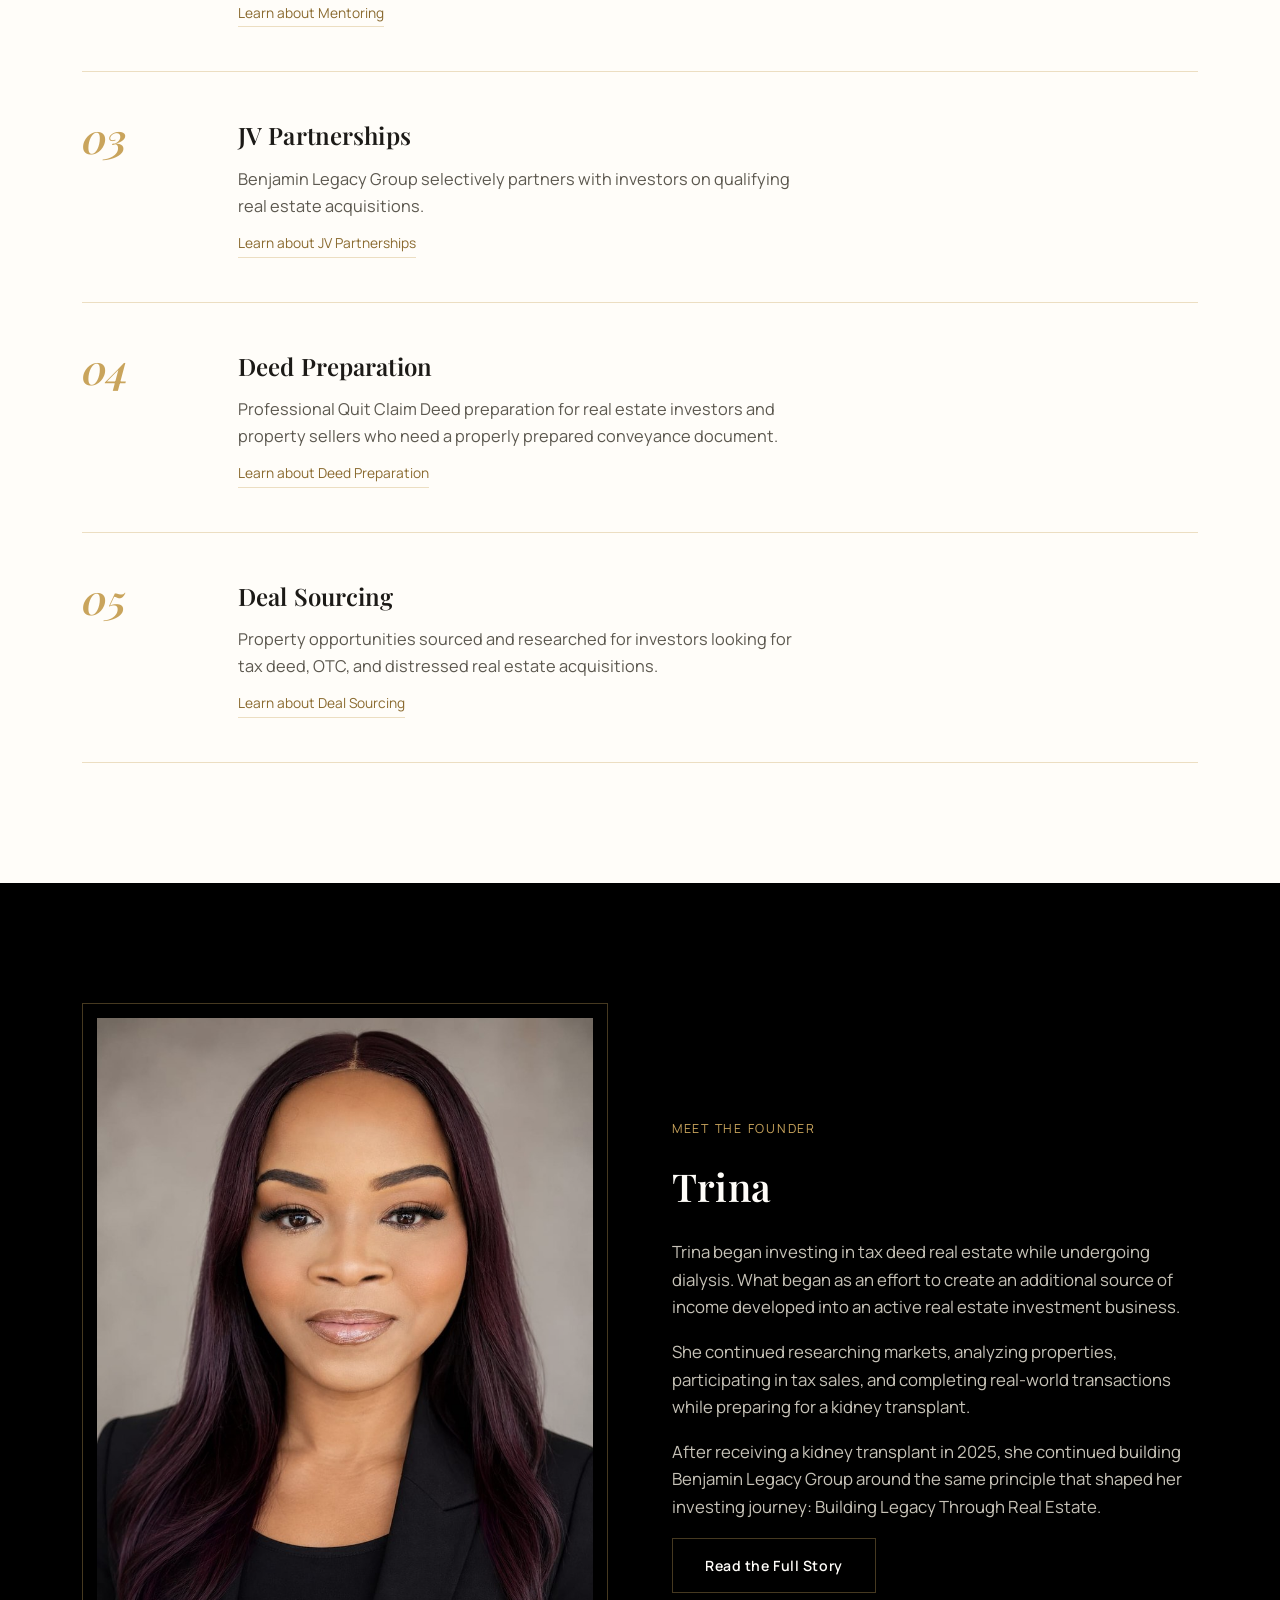
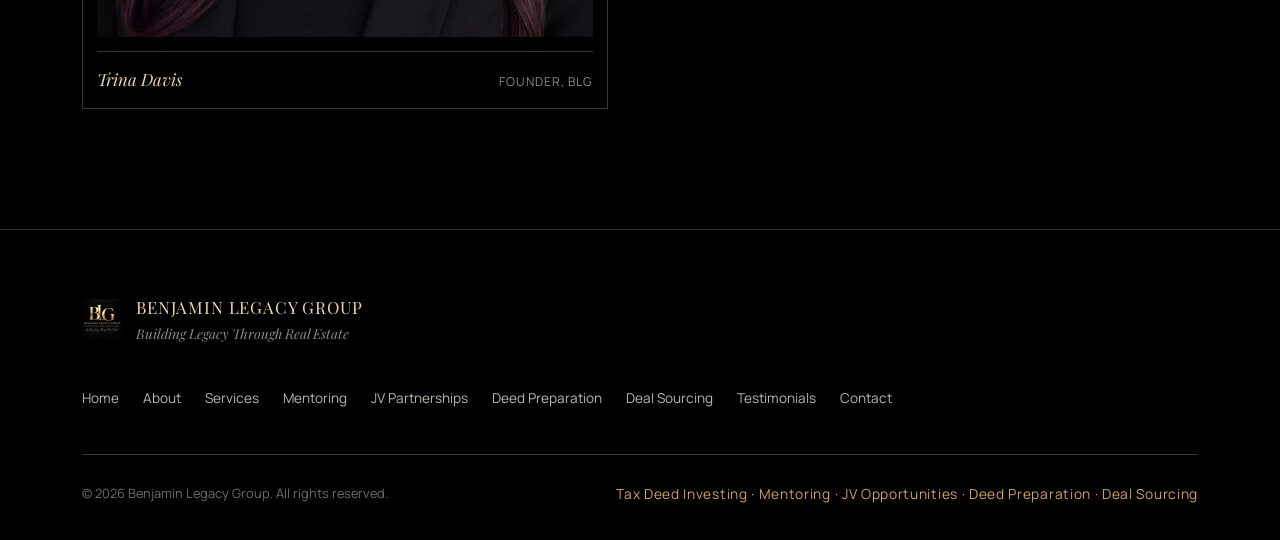
==== commit aae45112: "Update index.html" ====
--- a/index.html
+++ b/index.html
@@ -4,6 +4,7 @@
 <meta charset="UTF-8">
 <meta name="viewport" content="width=device-width, initial-scale=1.0">
 <title>Benjamin Legacy Group — Building Legacy Through Real Estate</title>
+  <link rel="icon" type="image/jpeg" href="images/logo-small.jpg">
 <link rel="preconnect" href="https://fonts.googleapis.com">
 <link rel="preconnect" href="https://fonts.gstatic.com" crossorigin>
 <link href="https://fonts.googleapis.com/css2?family=Playfair+Display:ital,wght@0,500;0,600;0,700;1,500;1,600&family=Manrope:wght@400;500;600;700&display=swap" rel="stylesheet">
@@ -109,7 +110,7 @@
 <section class="on-dark">
   <div class="container founder-teaser">
     <div class="founder-photo-frame">
-      <img src="images/headshot.jpg" alt="Trina Davis, founder of Benjamin Legacy Group">
+      <img src="images/headshot.jpg" alt="Trina founder of Benjamin Legacy Group">
       <div class="founder-photo-cap">
         <span class="fp-name">Trina Davis</span>
         <span class="fp-role">Founder, BLG</span>
@@ -117,10 +118,10 @@
     </div>
     <div>
       <div class="tag">Meet the Founder</div>
-      <h2>Trina Davis</h2>
-      <p>Trina began investing in tax deed real estate in December 2024 while undergoing dialysis. What began as an effort to create an additional source of income developed into an active real estate investment business.</p>
+      <h2>Trina</h2>
+      <p>Trina began investing in tax deed real estate while undergoing dialysis. What began as an effort to create an additional source of income developed into an active real estate investment business.</p>
       <p>She continued researching markets, analyzing properties, participating in tax sales, and completing real-world transactions while preparing for a kidney transplant.</p>
-      <p>After receiving a kidney transplant in September 2025, she continued building Benjamin Legacy Group around the same principle that shaped her investing journey: Building Legacy Through Real Estate.</p>
+      <p>After receiving a kidney transplant in 2025, she continued building Benjamin Legacy Group around the same principle that shaped her investing journey: Building Legacy Through Real Estate.</p>
       <a href="about.html" class="btn btn-outline">Read the Full Story</a>
     </div>
   </div>
--- a/styles.css
+++ b/styles.css
@@ -127,6 +127,9 @@
     }
     .dropdown a{padding:12px 32px 12px 52px; font-size:0.8rem; color:#a9a59a; border-bottom:1px solid var(--hairline-dark);}
   }
+@media (max-width:480px){
+  .brand-mark span{display:none;}
+}
 
   /* ---------- Hero ---------- */
   .hero{
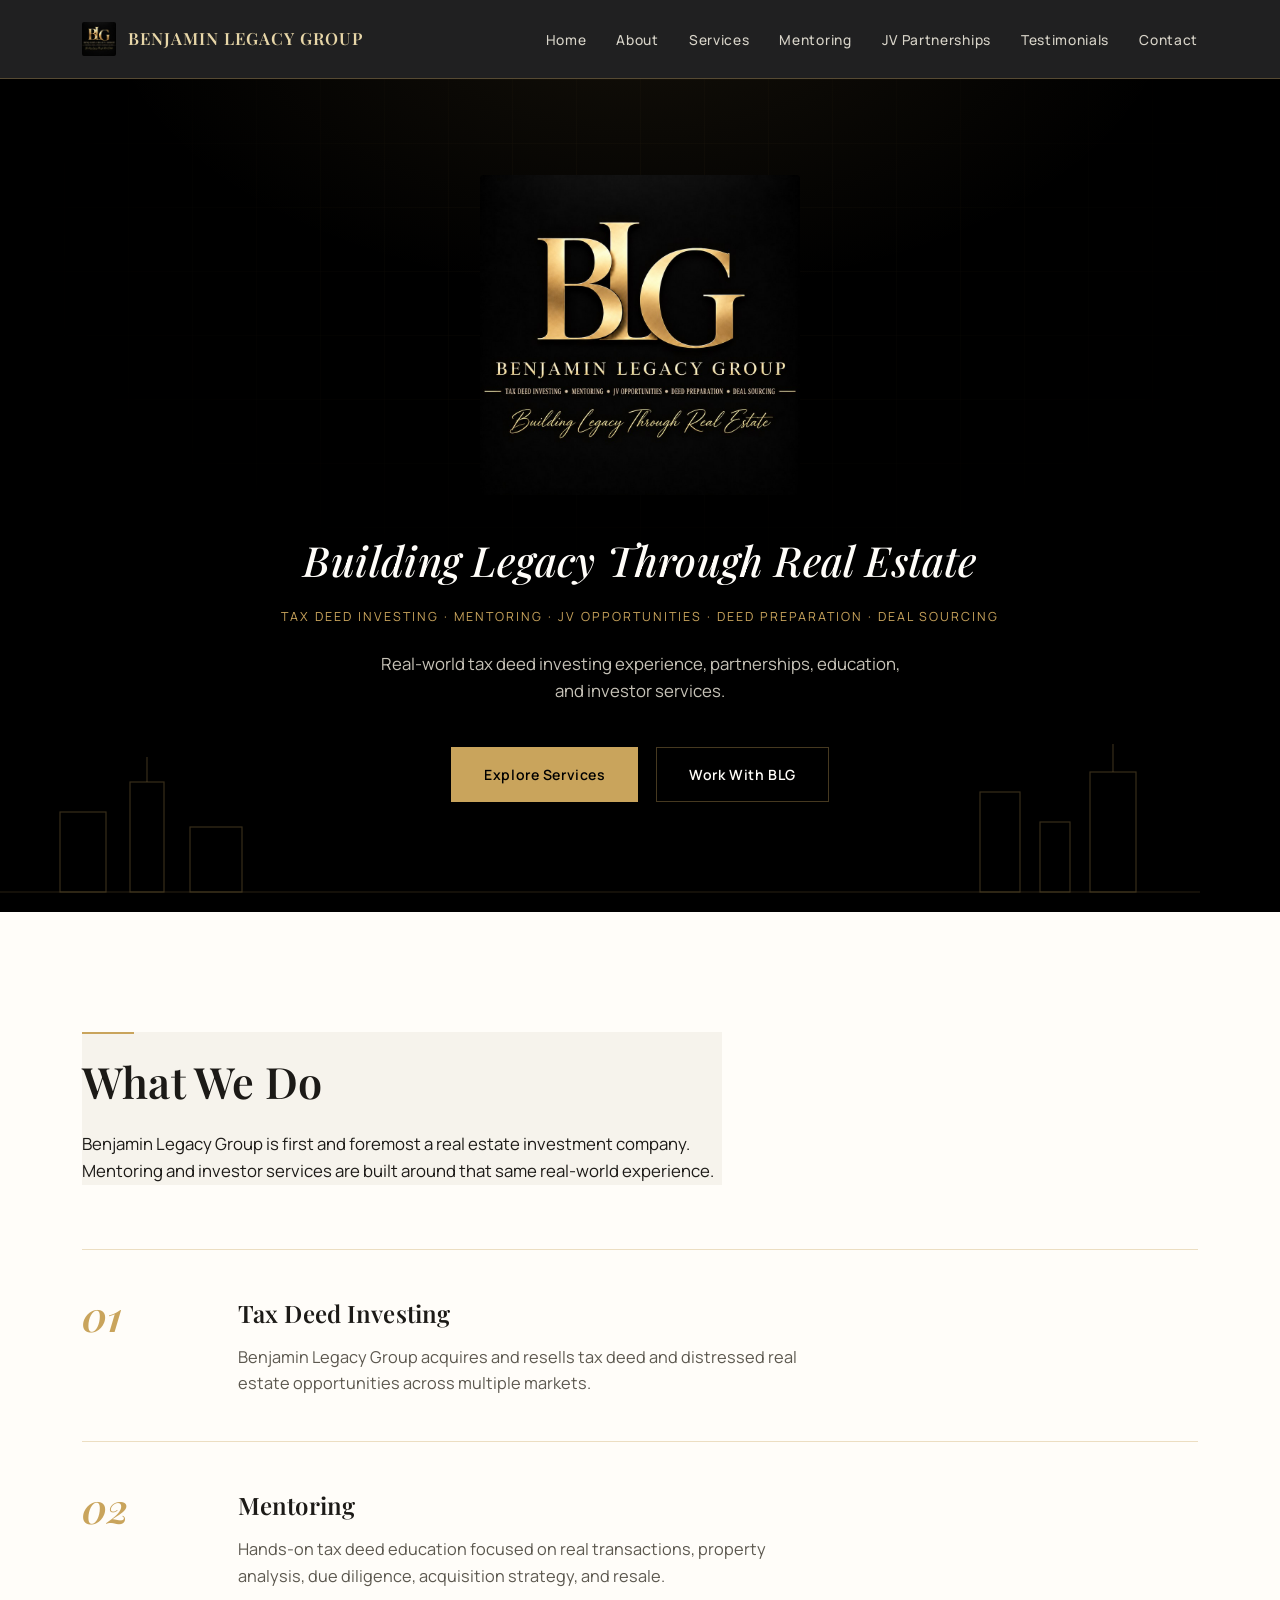
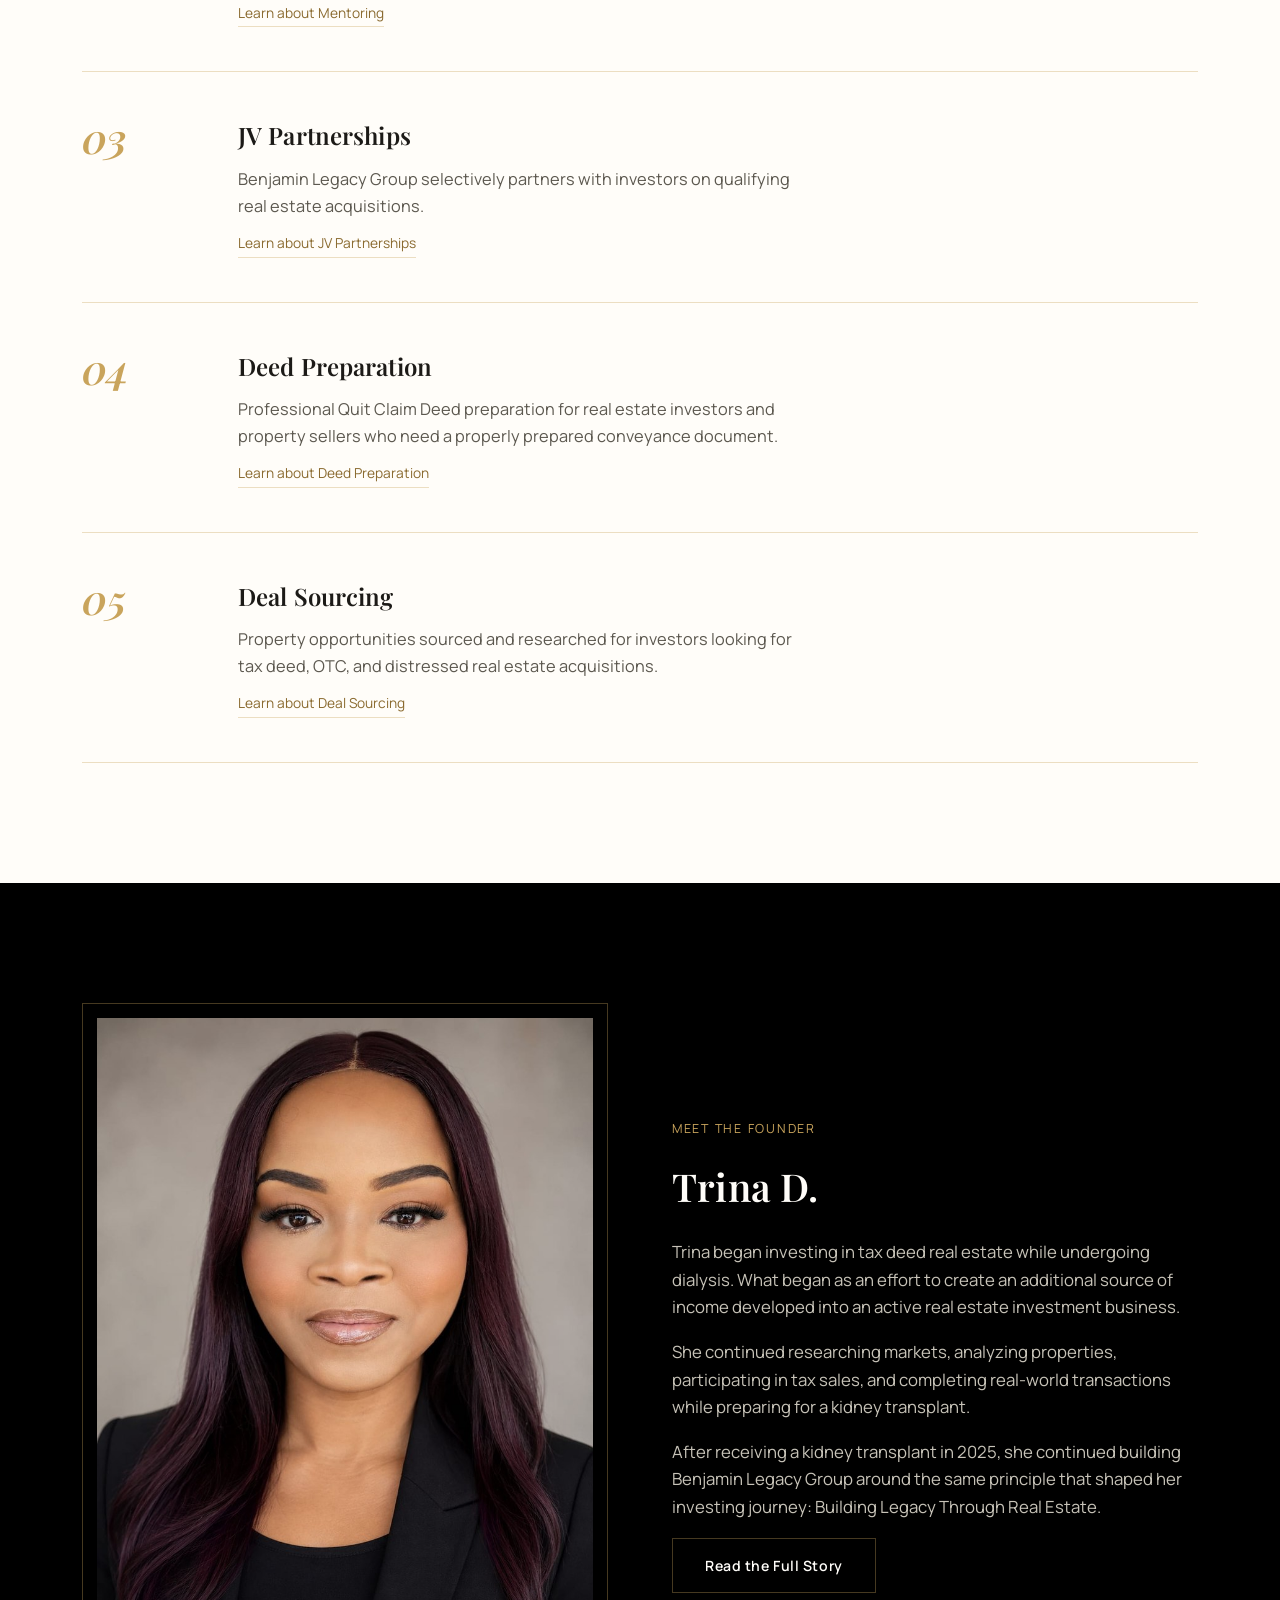
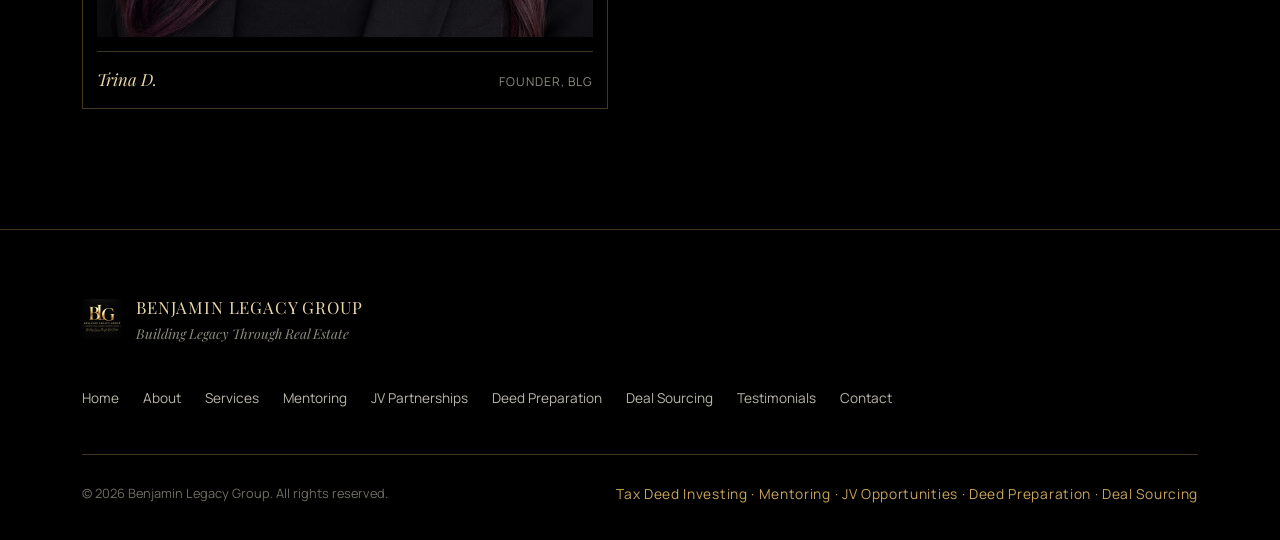
==== commit 04fe4bd1: "Update index.html" ====
--- a/index.html
+++ b/index.html
@@ -112,13 +112,13 @@
     <div class="founder-photo-frame">
       <img src="images/headshot.jpg" alt="Trina founder of Benjamin Legacy Group">
       <div class="founder-photo-cap">
-        <span class="fp-name">Trina Davis</span>
+        <span class="fp-name">Trina D.</span>
         <span class="fp-role">Founder, BLG</span>
       </div>
     </div>
     <div>
       <div class="tag">Meet the Founder</div>
-      <h2>Trina</h2>
+      <h2>Trina D.</h2>
       <p>Trina began investing in tax deed real estate while undergoing dialysis. What began as an effort to create an additional source of income developed into an active real estate investment business.</p>
       <p>She continued researching markets, analyzing properties, participating in tax sales, and completing real-world transactions while preparing for a kidney transplant.</p>
       <p>After receiving a kidney transplant in 2025, she continued building Benjamin Legacy Group around the same principle that shaped her investing journey: Building Legacy Through Real Estate.</p>
